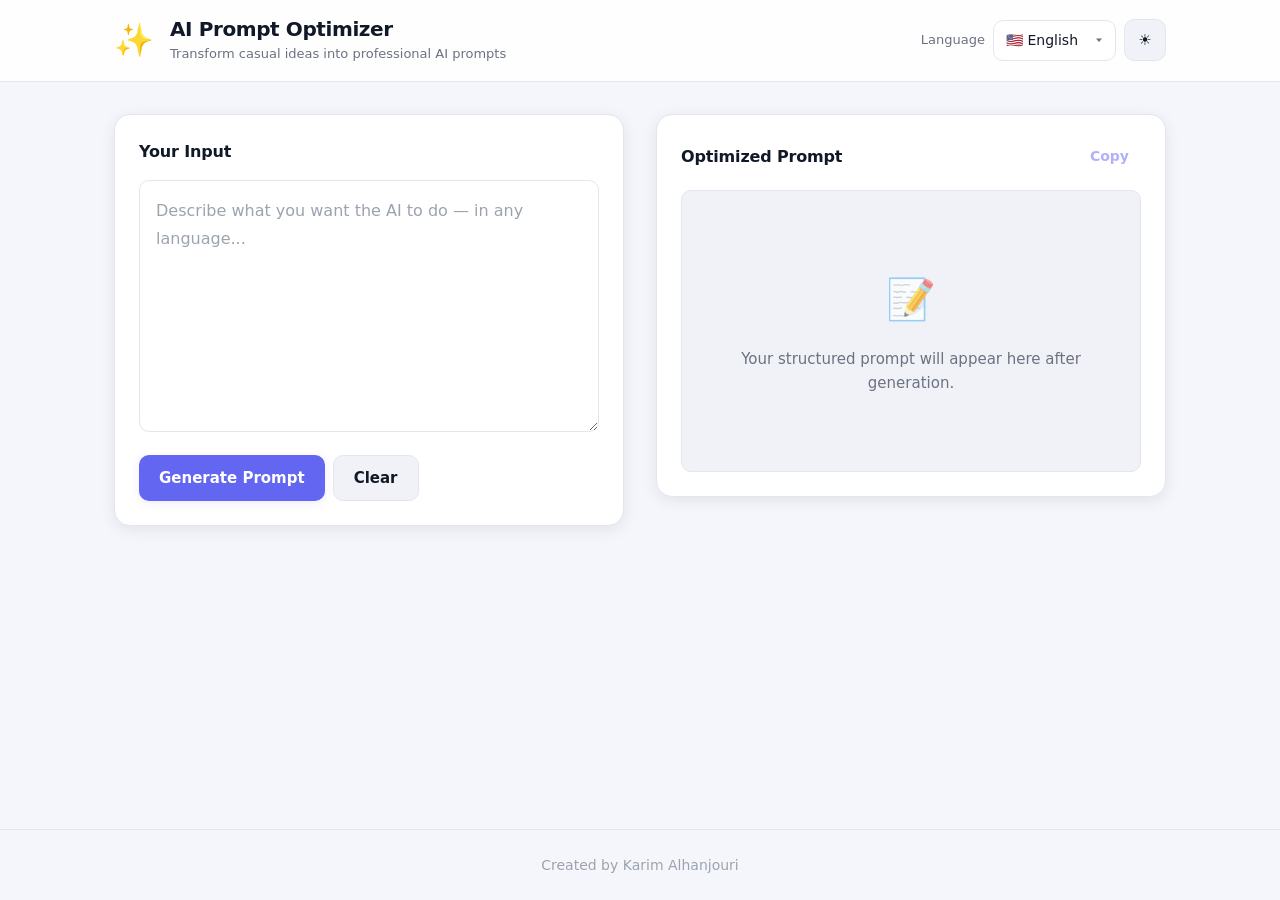
==== index.html @ e1288b9a "Add files via upload" ====
<!DOCTYPE html>
<html lang="en" dir="ltr">
<head>
  <meta charset="UTF-8">
  <meta name="viewport" content="width=device-width, initial-scale=1.0">
  <meta name="description" content="AI Prompt Optimizer — Convert casual input into structured professional AI prompts.">
  <title>AI Prompt Optimizer</title>
  <link rel="stylesheet" href="style.css">
</head>
<body>
  <a href="#main-content" class="skip-link" data-i18n="skipToContent">Skip to main content</a>

  <header class="header">
    <div class="header__inner">
      <div class="brand">
        <span class="brand__icon" aria-hidden="true">✨</span>
        <div class="brand__text">
          <h1 class="brand__title" data-i18n="appTitle">AI Prompt Optimizer</h1>
          <p class="brand__tagline" data-i18n="appTagline">Transform casual ideas into professional AI prompts</p>
        </div>
      </div>

      <div class="header__controls">
        <label class="control-label" for="lang-select" data-i18n="languageLabel">Language</label>
        <select id="lang-select" class="select" aria-label="Select interface language">
          <option value="en">🇺🇸 English</option>
          <option value="ar">🇸🇦 العربية</option>
          <option value="it">🇮🇹 Italiano</option>
          <option value="es">🇪🇸 Español</option>
          <option value="zh">🇨🇳 中文</option>
          <option value="ja">🇯🇵 日本語</option>
          <option value="ko">🇰🇷 한국어</option>
        </select>

        <button
          id="theme-toggle"
          class="btn btn--icon"
          type="button"
          aria-label="Toggle dark mode"
          aria-pressed="false"
        >
          <span class="theme-icon theme-icon--light" aria-hidden="true">☀️</span>
          <span class="theme-icon theme-icon--dark" aria-hidden="true">🌙</span>
        </button>
      </div>
    </div>
  </header>

  <main id="main-content" class="main">
    <section class="panel panel--input" aria-labelledby="input-heading">
      <div class="panel__header">
        <h2 id="input-heading" class="panel__title" data-i18n="inputTitle">Your Input</h2>
        <span id="detected-lang" class="badge badge--hidden" aria-live="polite"></span>
      </div>

      <label class="sr-only" for="user-input" data-i18n="inputLabel">Enter your casual prompt or idea</label>
      <textarea
        id="user-input"
        class="textarea"
        rows="8"
        data-i18n-placeholder="inputPlaceholder"
        placeholder="Describe what you want the AI to do — in any language..."
        spellcheck="true"
      ></textarea>

      <div class="panel__actions">
        <button id="generate-btn" class="btn btn--primary" type="button">
          <span class="btn__text" data-i18n="generateBtn">Generate Prompt</span>
          <span class="btn__loader" aria-hidden="true"></span>
        </button>
        <button id="clear-btn" class="btn btn--secondary" type="button" data-i18n="clearBtn">Clear</button>
      </div>
    </section>

    <section class="panel panel--output" aria-labelledby="output-heading">
      <div class="panel__header">
        <h2 id="output-heading" class="panel__title" data-i18n="outputTitle">Optimized Prompt</h2>
        <button
          id="copy-btn"
          class="btn btn--ghost"
          type="button"
          disabled
          aria-label="Copy optimized prompt to clipboard"
          data-i18n="copyBtn"
        >Copy</button>
      </div>

      <div id="output-container" class="output" role="region" aria-live="polite" aria-busy="false">
        <div id="output-empty" class="output__state output__state--empty">
          <span class="output__icon" aria-hidden="true">📝</span>
          <p data-i18n="emptyState">Your structured prompt will appear here after generation.</p>
        </div>

        <div id="output-loading" class="output__state output__state--loading" hidden>
          <div class="spinner" aria-hidden="true"></div>
          <p data-i18n="loadingState">Optimizing your prompt...</p>
        </div>

        <div id="output-error" class="output__state output__state--error" hidden>
          <span class="output__icon" aria-hidden="true">⚠️</span>
          <p id="error-message" data-i18n="errorState">Something went wrong. Please try again.</p>
        </div>

        <pre id="output-result" class="output__result" hidden></pre>
      </div>
    </section>
  </main>

  <footer class="footer">
    <p>Created by Karim Alhanjouri</p>
  </footer>

  <div id="toast" class="toast" role="status" aria-live="polite" aria-atomic="true"></div>

  <script src="script.js"></script>
</body>
</html>
---- style.css ----
/* ============================================
   AI Prompt Optimizer — Production Styles
   ============================================ */

:root {
  --font-sans: "Segoe UI", system-ui, -apple-system, BlinkMacSystemFont, sans-serif;
  --font-mono: "Cascadia Code", "Fira Code", Consolas, monospace;

  --radius-sm: 6px;
  --radius-md: 10px;
  --radius-lg: 16px;

  --shadow-sm: 0 1px 2px rgba(0, 0, 0, 0.06);
  --shadow-md: 0 4px 16px rgba(0, 0, 0, 0.08);
  --shadow-lg: 0 12px 40px rgba(0, 0, 0, 0.12);

  --transition-fast: 150ms ease;
  --transition-base: 250ms ease;
  --transition-theme: 300ms ease;

  --space-xs: 0.25rem;
  --space-sm: 0.5rem;
  --space-md: 1rem;
  --space-lg: 1.5rem;
  --space-xl: 2rem;
  --space-2xl: 3rem;

  --header-height: auto;
  --max-width: 1100px;
}

/* Light theme (default) */
:root,
[data-theme="light"] {
  --bg-page: #f4f6fb;
  --bg-surface: #ffffff;
  --bg-surface-alt: #f0f2f8;
  --bg-input: #ffffff;
  --border: #e2e6ef;
  --border-focus: #6366f1;

  --text-primary: #111827;
  --text-secondary: #6b7280;
  --text-muted: #9ca3af;

  --accent: #6366f1;
  --accent-hover: #4f46e5;
  --accent-soft: rgba(99, 102, 241, 0.12);

  --success: #059669;
  --error: #dc2626;
  --error-bg: #fef2f2;

  --badge-bg: #ede9fe;
  --badge-text: #5b21b6;

  --shadow-color: rgba(15, 23, 42, 0.08);
  --header-bg: rgba(255, 255, 255, 0.85);
  --toast-bg: #111827;
  --toast-text: #ffffff;
}

/* Dark theme */
[data-theme="dark"] {
  --bg-page: #0f1117;
  --bg-surface: #1a1d27;
  --bg-surface-alt: #22263a;
  --bg-input: #161922;
  --border: #2e3348;
  --border-focus: #818cf8;

  --text-primary: #f1f5f9;
  --text-secondary: #94a3b8;
  --text-muted: #64748b;

  --accent: #818cf8;
  --accent-hover: #a5b4fc;
  --accent-soft: rgba(129, 140, 248, 0.15);

  --success: #34d399;
  --error: #f87171;
  --error-bg: rgba(220, 38, 38, 0.12);

  --badge-bg: rgba(99, 102, 241, 0.2);
  --badge-text: #c4b5fd;

  --shadow-color: rgba(0, 0, 0, 0.4);
  --header-bg: rgba(26, 29, 39, 0.9);
  --toast-bg: #f1f5f9;
  --toast-text: #111827;
}

/* ============================================
   Reset & Base
   ============================================ */

*,
*::before,
*::after {
  box-sizing: border-box;
  margin: 0;
  padding: 0;
}

html {
  font-size: 16px;
  scroll-behavior: smooth;
}

body {
  font-family: var(--font-sans);
  background-color: var(--bg-page);
  color: var(--text-primary);
  line-height: 1.6;
  min-height: 100vh;
  display: flex;
  flex-direction: column;
  transition:
    background-color var(--transition-theme),
    color var(--transition-theme);
}

/* RTL support */
[dir="rtl"] body {
  font-family: "Segoe UI", "Tahoma", "Arial", sans-serif;
}

img,
svg {
  display: block;
  max-width: 100%;
}

button,
select,
textarea {
  font: inherit;
  color: inherit;
}

/* ============================================
   Accessibility
   ============================================ */

.sr-only {
  position: absolute;
  width: 1px;
  height: 1px;
  padding: 0;
  margin: -1px;
  overflow: hidden;
  clip: rect(0, 0, 0, 0);
  white-space: nowrap;
  border: 0;
}

.skip-link {
  position: absolute;
  top: -100%;
  left: var(--space-md);
  z-index: 200;
  padding: var(--space-sm) var(--space-md);
  background: var(--accent);
  color: #fff;
  border-radius: var(--radius-sm);
  text-decoration: none;
  font-weight: 600;
  transition: top var(--transition-fast);
}

.skip-link:focus {
  top: var(--space-md);
}

:focus-visible {
  outline: 2px solid var(--border-focus);
  outline-offset: 2px;
}

/* ============================================
   Header
   ============================================ */

.header {
  position: sticky;
  top: 0;
  z-index: 100;
  background: var(--header-bg);
  backdrop-filter: blur(12px);
  -webkit-backdrop-filter: blur(12px);
  border-bottom: 1px solid var(--border);
  transition:
    background-color var(--transition-theme),
    border-color var(--transition-theme);
}

.header__inner {
  max-width: var(--max-width);
  margin: 0 auto;
  padding: var(--space-md) var(--space-lg);
  display: flex;
  flex-wrap: wrap;
  align-items: center;
  justify-content: space-between;
  gap: var(--space-md);
}

.brand {
  display: flex;
  align-items: center;
  gap: var(--space-md);
}

.brand__icon {
  font-size: 2rem;
  line-height: 1;
}

.brand__title {
  font-size: 1.25rem;
  font-weight: 700;
  letter-spacing: -0.02em;
  line-height: 1.3;
}

.brand__tagline {
  font-size: 0.8125rem;
  color: var(--text-secondary);
  margin-top: 2px;
}

.header__controls {
  display: flex;
  align-items: center;
  gap: var(--space-sm);
  flex-wrap: wrap;
}

.control-label {
  font-size: 0.8125rem;
  color: var(--text-secondary);
  font-weight: 500;
}

[dir="rtl"] .control-label {
  margin-left: var(--space-xs);
}

.select {
  appearance: none;
  background: var(--bg-surface);
  border: 1px solid var(--border);
  border-radius: var(--radius-md);
  padding: 0.5rem 2rem 0.5rem 0.75rem;
  font-size: 0.875rem;
  cursor: pointer;
  transition:
    border-color var(--transition-fast),
    background-color var(--transition-theme);
  background-image: url("data:image/svg+xml,%3Csvg xmlns='http://www.w3.org/2000/svg' width='12' height='12' viewBox='0 0 12 12'%3E%3Cpath fill='%236b7280' d='M3 4.5L6 8l3-3.5'/%3E%3C/svg%3E");
  background-repeat: no-repeat;
  background-position: right 0.6rem center;
}

[dir="rtl"] .select {
  padding: 0.5rem 0.75rem 0.5rem 2rem;
  background-position: left 0.6rem center;
}

.select:hover {
  border-color: var(--accent);
}

.select:focus {
  border-color: var(--border-focus);
  outline: none;
  box-shadow: 0 0 0 3px var(--accent-soft);
}

/* ============================================
   Buttons
   ============================================ */

.btn {
  display: inline-flex;
  align-items: center;
  justify-content: center;
  gap: var(--space-sm);
  padding: 0.625rem 1.25rem;
  border-radius: var(--radius-md);
  border: none;
  font-weight: 600;
  font-size: 0.9375rem;
  cursor: pointer;
  transition:
    background-color var(--transition-fast),
    color var(--transition-fast),
    transform var(--transition-fast),
    box-shadow var(--transition-fast),
    opacity var(--transition-fast);
  white-space: nowrap;
}

.btn:active:not(:disabled) {
  transform: scale(0.98);
}

.btn:disabled {
  opacity: 0.5;
  cursor: not-allowed;
}

.btn--primary {
  background: var(--accent);
  color: #ffffff;
  box-shadow: 0 2px 8px var(--accent-soft);
  min-width: 160px;
  position: relative;
}

.btn--primary:hover:not(:disabled) {
  background: var(--accent-hover);
}

.btn--secondary {
  background: var(--bg-surface-alt);
  color: var(--text-primary);
  border: 1px solid var(--border);
}

.btn--secondary:hover:not(:disabled) {
  border-color: var(--accent);
  color: var(--accent);
}

.btn--ghost {
  background: transparent;
  color: var(--accent);
  padding: 0.4rem 0.75rem;
  font-size: 0.875rem;
}

.btn--ghost:hover:not(:disabled) {
  background: var(--accent-soft);
}

.btn--icon {
  width: 42px;
  height: 42px;
  padding: 0;
  background: var(--bg-surface-alt);
  border: 1px solid var(--border);
  border-radius: var(--radius-md);
}

.btn--icon:hover {
  border-color: var(--accent);
}

.btn--loading .btn__text {
  opacity: 0;
}

.btn--loading .btn__loader {
  opacity: 1;
}

.btn__loader {
  position: absolute;
  width: 18px;
  height: 18px;
  border: 2px solid rgba(255, 255, 255, 0.3);
  border-top-color: #fff;
  border-radius: 50%;
  opacity: 0;
  animation: spin 0.7s linear infinite;
}

/* Theme toggle icons */
.theme-icon--dark {
  display: none;
}

[data-theme="dark"] .theme-icon--light {
  display: none;
}

[data-theme="dark"] .theme-icon--dark {
  display: inline;
}

/* ============================================
   Main Layout
   ============================================ */

.main {
  flex: 1;
  max-width: var(--max-width);
  width: 100%;
  margin: 0 auto;
  padding: var(--space-lg);
  display: grid;
  gap: var(--space-lg);
}

@media (min-width: 768px) {
  .main {
    grid-template-columns: 1fr 1fr;
    align-items: start;
    padding: var(--space-xl) var(--space-lg);
    gap: var(--space-xl);
  }

  .panel--input {
    position: sticky;
    top: calc(var(--header-height, 80px) + var(--space-md));
  }
}

/* ============================================
   Panels
   ============================================ */

.panel {
  background: var(--bg-surface);
  border: 1px solid var(--border);
  border-radius: var(--radius-lg);
  padding: var(--space-lg);
  box-shadow: var(--shadow-md);
  transition:
    background-color var(--transition-theme),
    border-color var(--transition-theme),
    box-shadow var(--transition-theme);
}

.panel__header {
  display: flex;
  align-items: center;
  justify-content: space-between;
  gap: var(--space-md);
  margin-bottom: var(--space-md);
}

.panel__title {
  font-size: 1rem;
  font-weight: 700;
  letter-spacing: -0.01em;
}

.panel__actions {
  display: flex;
  flex-wrap: wrap;
  gap: var(--space-sm);
  margin-top: var(--space-md);
}

/* ============================================
   Badge
   ============================================ */

.badge {
  font-size: 0.75rem;
  font-weight: 600;
  padding: 0.2rem 0.6rem;
  border-radius: 999px;
  background: var(--badge-bg);
  color: var(--badge-text);
  transition: opacity var(--transition-base);
}

.badge--hidden {
  opacity: 0;
  pointer-events: none;
}

/* ============================================
   Textarea
   ============================================ */

.textarea {
  width: 100%;
  min-height: 200px;
  padding: var(--space-md);
  background: var(--bg-input);
  border: 1px solid var(--border);
  border-radius: var(--radius-md);
  resize: vertical;
  line-height: 1.7;
  transition:
    border-color var(--transition-fast),
    box-shadow var(--transition-fast),
    background-color var(--transition-theme);
}

.textarea::placeholder {
  color: var(--text-muted);
}

.textarea:hover {
  border-color: var(--text-muted);
}

.textarea:focus {
  outline: none;
  border-color: var(--border-focus);
  box-shadow: 0 0 0 3px var(--accent-soft);
}

/* ============================================
   Output Area
   ============================================ */

.output {
  min-height: 280px;
  position: relative;
  border-radius: var(--radius-md);
  background: var(--bg-surface-alt);
  border: 1px solid var(--border);
  overflow: hidden;
  transition:
    background-color var(--transition-theme),
    border-color var(--transition-theme);
}

.output__state {
  display: flex;
  flex-direction: column;
  align-items: center;
  justify-content: center;
  text-align: center;
  padding: var(--space-2xl) var(--space-lg);
  min-height: 280px;
  gap: var(--space-md);
  color: var(--text-secondary);
  font-size: 0.9375rem;
  animation: fadeIn var(--transition-base);
}

.output__state[hidden] {
  display: none;
}

.output__icon {
  font-size: 2.5rem;
  opacity: 0.7;
}

.output__state--error {
  color: var(--error);
  background: var(--error-bg);
}

.output__result {
  margin: 0;
  padding: var(--space-md);
  font-family: var(--font-mono);
  font-size: 0.8125rem;
  line-height: 1.75;
  white-space: pre-wrap;
  word-break: break-word;
  color: var(--text-primary);
  min-height: 280px;
  max-height: 520px;
  overflow-y: auto;
  animation: slideUp var(--transition-base);
}

.output__result[hidden] {
  display: none;
}

.output--busy .output__result {
  pointer-events: none;
}

/* Spinner */
.spinner {
  width: 36px;
  height: 36px;
  border: 3px solid var(--border);
  border-top-color: var(--accent);
  border-radius: 50%;
  animation: spin 0.8s linear infinite;
}

/* ============================================
   Footer
   ============================================ */

.footer {
  text-align: center;
  padding: var(--space-lg);
  color: var(--text-muted);
  font-size: 0.875rem;
  border-top: 1px solid var(--border);
  transition: border-color var(--transition-theme);
}

/* ============================================
   Toast
   ============================================ */

.toast {
  position: fixed;
  bottom: var(--space-lg);
  left: 50%;
  transform: translateX(-50%) translateY(120%);
  background: var(--toast-bg);
  color: var(--toast-text);
  padding: 0.75rem 1.25rem;
  border-radius: var(--radius-md);
  font-size: 0.875rem;
  font-weight: 500;
  box-shadow: var(--shadow-lg);
  z-index: 300;
  opacity: 0;
  transition:
    transform var(--transition-base),
    opacity var(--transition-base);
  pointer-events: none;
}

.toast--visible {
  transform: translateX(-50%) translateY(0);
  opacity: 1;
}

[dir="rtl"] .toast {
  left: 50%;
  right: auto;
}

/* ============================================
   Animations
   ============================================ */

@keyframes spin {
  to {
    transform: rotate(360deg);
  }
}

@keyframes fadeIn {
  from {
    opacity: 0;
  }
  to {
    opacity: 1;
  }
}

@keyframes slideUp {
  from {
    opacity: 0;
    transform: translateY(8px);
  }
  to {
    opacity: 1;
    transform: translateY(0);
  }
}

/* ============================================
   Reduced Motion
   ============================================ */

@media (prefers-reduced-motion: reduce) {
  *,
  *::before,
  *::after {
    animation-duration: 0.01ms !important;
    animation-iteration-count: 1 !important;
    transition-duration: 0.01ms !important;
  }

  html {
    scroll-behavior: auto;
  }
}

/* ============================================
   Mobile Tweaks
   ============================================ */

@media (max-width: 480px) {
  .header__inner {
    padding: var(--space-md);
  }

  .brand__tagline {
    display: none;
  }

  .panel {
    padding: var(--space-md);
  }

  .panel__actions {
    flex-direction: column;
  }

  .btn--primary {
    width: 100%;
  }

  .btn--secondary {
    width: 100%;
  }
}
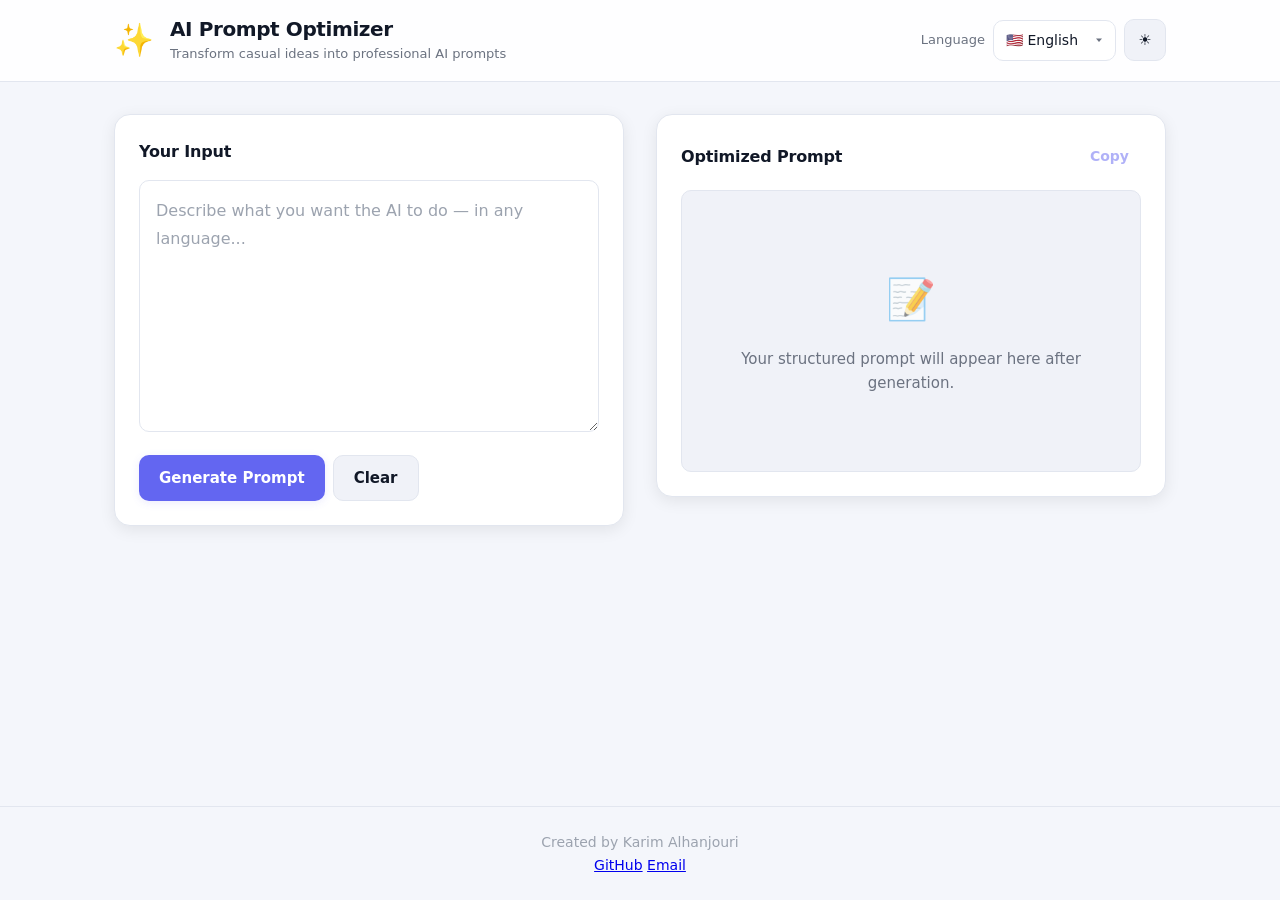
==== commit 04e0a429: "Add files via upload" ====
--- a/index.html
+++ b/index.html
@@ -106,8 +106,17 @@
     </section>
   </main>
 
-  <footer class="footer">
-    <p>Created by Karim Alhanjouri</p>
+ <footer class="footer">
+  <p>Created by Karim Alhanjouri</p>
+
+  <div class="footer-links">
+    <a href="https://github.com/KareemAlhanjouri" target="_blank">GitHub</a>
+    <a href="mailto:kareem.alhanjouri3367@gmail.com">Email</a>
+  </div>
+</footer>
+
+    
+
   </footer>
 
   <div id="toast" class="toast" role="status" aria-live="polite" aria-atomic="true"></div>
